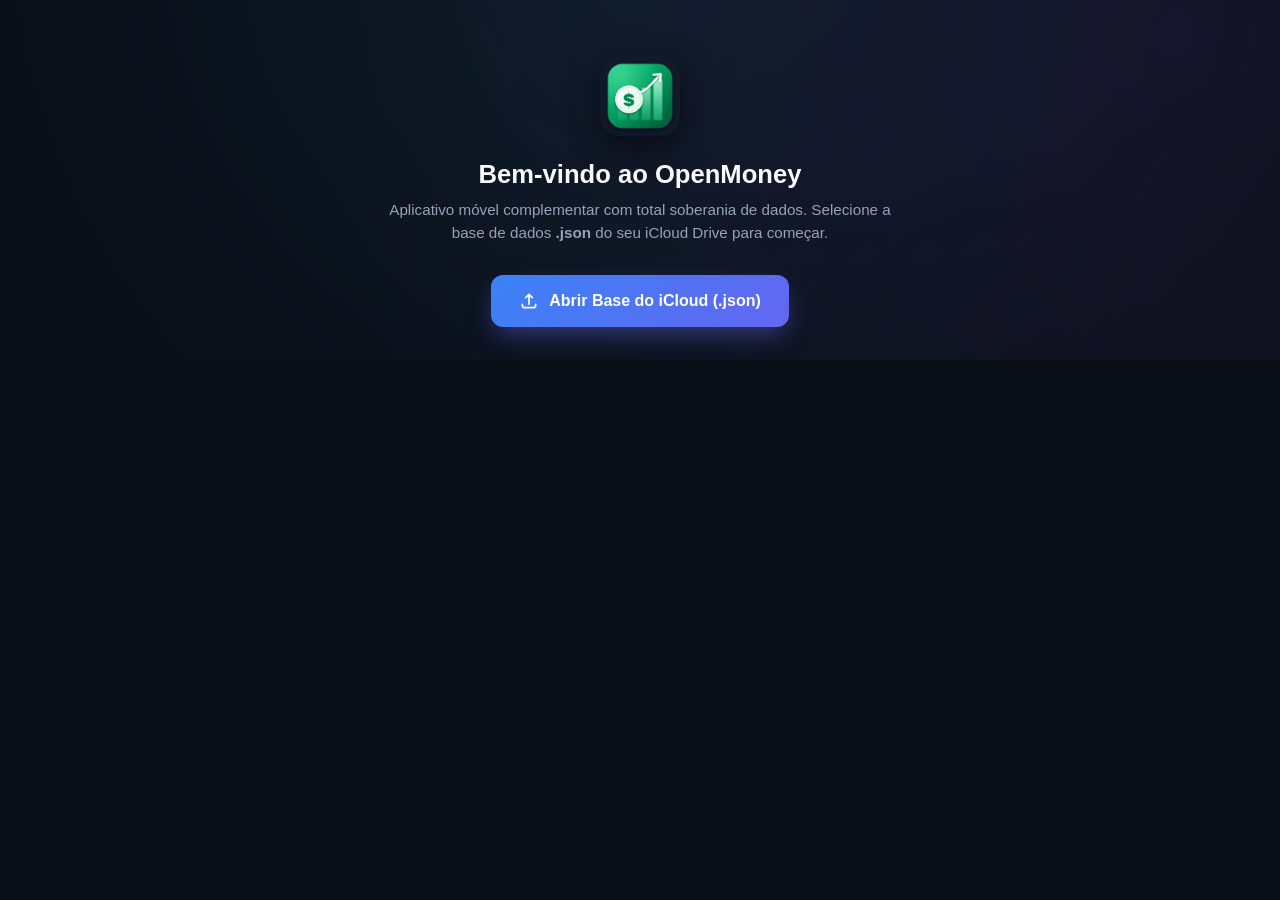
==== web/index.html @ 073218c0 "Update OpenMoney Mobile Web PWA - 24/10/2026 11:21" ====
<!DOCTYPE html>
<html lang="pt-BR">
<head>
  <meta charset="UTF-8">
  <meta name="viewport" content="width=device-width, initial-scale=1.0, maximum-scale=1.0, user-scalable=no, viewport-fit=cover">
  <title>OpenMoney</title>

  <!-- PWA & Apple Mobile Web App Settings -->
  <meta name="theme-color" content="#0a0e17">
  <meta name="apple-mobile-web-app-capable" content="yes">
  <meta name="apple-mobile-web-app-status-bar-style" content="black-translucent">
  <meta name="apple-mobile-web-app-title" content="OpenMoney">
  <link rel="apple-touch-icon" href="icons/apple-touch-icon.png">
  <link rel="icon" type="image/png" sizes="32x32" href="icons/favicon-32.png">
  <link rel="manifest" href="manifest.json">

  <!-- Stylesheet -->
  <link rel="stylesheet" href="css/style.css">
</head>
<body>

  <!-- Dynamic Application Root -->
  <div id="app"></div>

  <!-- Toast Notification -->
  <div id="toast" class="toast"></div>

  <!-- MODAL: Alternar Base de Dados -->
  <div id="modalDbSwitcher" class="modal-overlay">
    <div class="sheet">
      <div class="sheet-handle"></div>
      <div class="sheet-header">
        <div class="sheet-title">Bases de Dados</div>
        <button class="sheet-close">&times;</button>
      </div>

      <div id="dbListContainer" style="margin-bottom: 20px;"></div>

      <button id="btnAddNewDb" class="btn-submit" style="background: rgba(255, 255, 255, 0.08); box-shadow: none; border: 1px dashed var(--border-glass);">
        + Importar Outra Base do iCloud (.json)
      </button>
      <input type="file" id="fileInputSwitcher" accept=".json" style="display:none;">
    </div>
  </div>

  <!-- MODAL: Detalhes da Conta (Extrato Recente) -->
  <div id="modalAccountDetails" class="modal-overlay">
    <div class="sheet">
      <div class="sheet-handle"></div>
      <div class="sheet-header">
        <div>
          <div id="accountDetailsTitle" class="sheet-title">Conta</div>
          <div id="accountDetailsSubtitle" style="font-size:0.8rem;color:var(--text-muted);margin-top:2px;"></div>
        </div>
        <button class="sheet-close">&times;</button>
      </div>
      <div id="accountTxList" style="overflow-y: auto; max-height: 55vh;"></div>
    </div>
  </div>

  <!-- MODAL: Incluir Novo Lançamento -->
  <div id="modalNewTx" class="modal-overlay">
    <div class="sheet">
      <div class="sheet-handle"></div>
      <div class="sheet-header">
        <div class="sheet-title">Novo Lançamento</div>
        <button class="sheet-close">&times;</button>
      </div>

      <!-- Segmented Control: Despesa / Receita / Transferência -->
      <div class="segmented-control">
        <button class="segmented-btn active despesa" data-type="despesa">Despesa</button>
        <button class="segmented-btn" data-type="receita">Receita</button>
        <button class="segmented-btn" data-type="transferencia">Transferência</button>
      </div>

      <!-- Valor -->
      <div class="form-group">
        <label class="form-label">Valor (R$)</label>
        <div class="amount-input-wrapper">
          <input type="text" id="txAmount" class="form-input amount-input" placeholder="0,00" inputmode="decimal">
        </div>
      </div>

      <!-- Sugestões de Favorecidos Frequentes -->
      <div id="payeeChipsContainer" class="chips-scroll"></div>

      <!-- Favorecido / Descrição -->
      <div class="form-group" id="txPayeeGroup">
        <label class="form-label">Favorecido / Estabelecimento</label>
        <input type="text" id="txPayee" class="form-input" placeholder="Ex: Supermercado, Salário, Restaurante">
      </div>

      <!-- Conta de Origem -->
      <div class="form-group">
        <label class="form-label" id="txAccLabel">Conta</label>
        <select id="txAccSelect" class="form-select"></select>
      </div>

      <!-- Conta de Destino (Apenas Transferência) -->
      <div class="form-group" id="txPeerGroup" style="display:none;">
        <label class="form-label">Conta Destino</label>
        <select id="txPeerSelect" class="form-select"></select>
      </div>

      <!-- Categoria -->
      <div class="form-group" id="txCatGroup">
        <label class="form-label">Categoria</label>
        <select id="txCatSelect" class="form-select"></select>
      </div>

      <!-- Data -->
      <div class="form-group">
        <label class="form-label">Data</label>
        <input type="date" id="txDate" class="form-input">
      </div>

      <!-- Modalidade: Único ou Parcelado -->
      <div class="form-group">
        <label class="form-label">Modalidade</label>
        <select id="txMode" class="form-select">
          <option value="single">Lançamento Único</option>
          <option value="installment">Parcelado</option>
        </select>
      </div>

      <!-- Parcelas (se Parcelado) -->
      <div class="form-group" id="txInstallmentsGroup" style="display:none;">
        <label class="form-label">Quantidade de Parcelas</label>
        <input type="number" id="txInstallments" class="form-input" min="2" max="120" value="2">
      </div>

      <!-- Observação / Nota -->
      <div class="form-group">
        <label class="form-label">Nota / Memorando (Opcional)</label>
        <input type="text" id="txMemo" class="form-input" placeholder="Anotação ou tag de previsão">
      </div>

      <button id="btnSaveTx" class="btn-submit">Salvar Lançamento</button>
    </div>
  </div>

  <!-- Main JavaScript App -->
  <script type="module" src="js/app.js"></script>
</body>
</html>
---- web/css/style.css ----
/* OpenMoney Mobile - Liquid Glass UI */
:root {
  --bg-primary: #0a0e17;
  --bg-secondary: #121826;
  --bg-card: rgba(22, 30, 46, 0.75);
  --bg-card-hover: rgba(30, 41, 62, 0.85);
  --border-glass: rgba(255, 255, 255, 0.08);
  --border-focus: rgba(99, 102, 241, 0.6);
  
  --text-primary: #f8fafc;
  --text-secondary: #94a3b8;
  --text-muted: #64748b;
  
  --om-green: #10b981;
  --om-green-bg: rgba(16, 185, 129, 0.12);
  --om-red: #f43f5e;
  --om-red-bg: rgba(244, 63, 94, 0.12);
  --om-blue: #38bdf8;
  --om-blue-bg: rgba(56, 189, 248, 0.12);
  --om-purple: #a855f7;
  
  --radius-lg: 18px;
  --radius-md: 12px;
  --radius-sm: 8px;
  
  --shadow-glass: 0 8px 32px 0 rgba(0, 0, 0, 0.37);
  --safe-top: env(safe-area-inset-top, 20px);
  --safe-bottom: env(safe-area-inset-bottom, 20px);
}

* {
  box-sizing: border-box;
  margin: 0;
  padding: 0;
  -webkit-tap-highlight-color: transparent;
  font-family: -apple-system, BlinkMacSystemFont, "SF Pro Display", "SF Pro Text", "Helvetica Neue", Helvetica, Arial, sans-serif;
}

body {
  background-color: var(--bg-primary);
  color: var(--text-primary);
  min-height: 100vh;
  min-height: -webkit-fill-available;
  padding-top: var(--safe-top);
  padding-bottom: calc(var(--safe-bottom) + 80px);
  overflow-x: hidden;
  user-select: none;
  -webkit-user-select: none;
}

/* Background ambient blur */
body::before {
  content: '';
  position: fixed;
  top: -20%;
  left: -20%;
  width: 140%;
  height: 60%;
  background: radial-gradient(circle at 50% 20%, rgba(56, 189, 248, 0.08), transparent 70%),
              radial-gradient(circle at 80% 40%, rgba(168, 85, 247, 0.07), transparent 60%);
  pointer-events: none;
  z-index: -1;
}

/* Header */
.app-header {
  position: sticky;
  top: 0;
  z-index: 50;
  background: rgba(10, 14, 23, 0.82);
  backdrop-filter: blur(20px);
  -webkit-backdrop-filter: blur(20px);
  border-bottom: 1px solid var(--border-glass);
  padding: 12px 18px;
  display: flex;
  align-items: center;
  justify-content: space-between;
}

.brand {
  display: flex;
  align-items: center;
  gap: 10px;
}

.brand-icon {
  width: 32px;
  height: 32px;
  border-radius: 8px;
  box-shadow: 0 2px 8px rgba(0, 0, 0, 0.4);
}

.brand-title {
  font-size: 1.15rem;
  font-weight: 700;
  letter-spacing: -0.02em;
}

.db-selector-pill {
  background: rgba(255, 255, 255, 0.06);
  border: 1px solid var(--border-glass);
  color: var(--text-secondary);
  font-size: 0.8rem;
  font-weight: 500;
  padding: 6px 12px;
  border-radius: 20px;
  display: flex;
  align-items: center;
  gap: 6px;
  cursor: pointer;
  max-width: 170px;
  white-space: nowrap;
  overflow: hidden;
  text-overflow: ellipsis;
}

.db-selector-pill:active {
  background: rgba(255, 255, 255, 0.12);
}

/* Container */
.container {
  padding: 16px;
  max-width: 600px;
  margin: 0 auto;
}

/* Net Worth Banner (Liquid Glass) */
.net-worth-card {
  background: linear-gradient(135deg, rgba(30, 41, 59, 0.7), rgba(15, 23, 42, 0.85));
  border: 1px solid var(--border-glass);
  border-radius: var(--radius-lg);
  padding: 22px 20px;
  box-shadow: var(--shadow-glass);
  margin-bottom: 24px;
  position: relative;
  overflow: hidden;
}

.net-worth-card::after {
  content: '';
  position: absolute;
  top: 0;
  left: 0;
  right: 0;
  height: 1px;
  background: linear-gradient(90deg, transparent, rgba(255, 255, 255, 0.2), transparent);
}

.net-worth-label {
  font-size: 0.82rem;
  font-weight: 600;
  text-transform: uppercase;
  letter-spacing: 0.06em;
  color: var(--text-secondary);
  margin-bottom: 6px;
}

.net-worth-amount {
  font-size: 2.1rem;
  font-weight: 800;
  letter-spacing: -0.03em;
  color: var(--text-primary);
  margin-bottom: 12px;
}

.net-worth-sub {
  display: flex;
  align-items: center;
  gap: 8px;
  font-size: 0.84rem;
  color: var(--text-muted);
}

.net-worth-sub .val {
  color: var(--text-secondary);
  font-weight: 600;
}

/* Sync status badge */
.sync-banner {
  display: flex;
  align-items: center;
  justify-content: space-between;
  background: rgba(56, 189, 248, 0.08);
  border: 1px solid rgba(56, 189, 248, 0.2);
  border-radius: var(--radius-md);
  padding: 10px 14px;
  margin-bottom: 20px;
  font-size: 0.82rem;
}

.sync-btn {
  background: var(--om-blue);
  color: #031122;
  border: none;
  border-radius: var(--radius-sm);
  padding: 5px 10px;
  font-size: 0.78rem;
  font-weight: 700;
  cursor: pointer;
}

/* Account Section */
.section-title {
  font-size: 0.95rem;
  font-weight: 700;
  text-transform: uppercase;
  letter-spacing: 0.05em;
  color: var(--text-muted);
  margin: 18px 0 10px 4px;
  display: flex;
  align-items: center;
  justify-content: space-between;
}

.accounts-grid {
  display: flex;
  flex-direction: column;
  gap: 10px;
}

.account-card {
  background: var(--bg-card);
  backdrop-filter: blur(12px);
  -webkit-backdrop-filter: blur(12px);
  border: 1px solid var(--border-glass);
  border-radius: var(--radius-md);
  padding: 15px 16px;
  display: flex;
  align-items: center;
  justify-content: space-between;
  cursor: pointer;
  transition: transform 0.15s ease, background-color 0.15s ease;
}

.account-card:active {
  transform: scale(0.985);
  background-color: var(--bg-card-hover);
}

.account-info {
  display: flex;
  align-items: center;
  gap: 14px;
}

.account-icon {
  width: 42px;
  height: 42px;
  border-radius: 12px;
  display: flex;
  align-items: center;
  justify-content: center;
  font-size: 1.25rem;
}

.icon-corrente { background: rgba(56, 189, 248, 0.15); color: #38bdf8; }
.icon-poupanca { background: rgba(16, 185, 129, 0.15); color: #10b981; }
.icon-cartao { background: rgba(244, 63, 94, 0.15); color: #f43f5e; }
.icon-investimento { background: rgba(168, 85, 247, 0.15); color: #a855f7; }
.icon-dinheiro { background: rgba(245, 158, 11, 0.15); color: #f59e0b; }

.account-details .name {
  font-size: 0.98rem;
  font-weight: 600;
  color: var(--text-primary);
  margin-bottom: 2px;
}

.account-details .type {
  font-size: 0.78rem;
  color: var(--text-muted);
}

.account-balances {
  text-align: right;
}

.account-balances .real {
  font-size: 1.05rem;
  font-weight: 700;
  letter-spacing: -0.01em;
}

.account-balances .pred {
  font-size: 0.75rem;
  color: var(--text-muted);
  margin-top: 2px;
}

.text-positive { color: var(--om-green); }
.text-negative { color: var(--om-red); }
.text-neutral { color: var(--text-primary); }

/* Floating Action Button (FAB) */
.fab-btn {
  position: fixed;
  bottom: calc(var(--safe-bottom) + 18px);
  right: 20px;
  background: linear-gradient(135deg, #3b82f6, #6366f1);
  color: #fff;
  border: none;
  border-radius: 30px;
  padding: 14px 22px;
  font-size: 1rem;
  font-weight: 700;
  display: flex;
  align-items: center;
  gap: 8px;
  box-shadow: 0 10px 25px -5px rgba(99, 102, 241, 0.5), 0 8px 10px -6px rgba(99, 102, 241, 0.5);
  cursor: pointer;
  z-index: 60;
  transition: transform 0.15s ease;
}

.fab-btn:active {
  transform: scale(0.95);
}

/* Modals & Sheets */
.modal-overlay {
  position: fixed;
  inset: 0;
  background: rgba(0, 0, 0, 0.65);
  backdrop-filter: blur(8px);
  -webkit-backdrop-filter: blur(8px);
  z-index: 100;
  display: flex;
  align-items: flex-end;
  opacity: 0;
  pointer-events: none;
  transition: opacity 0.25s ease;
}

.modal-overlay.active {
  opacity: 1;
  pointer-events: auto;
}

.sheet {
  background: #111726;
  border-top: 1px solid var(--border-glass);
  border-top-left-radius: 24px;
  border-top-right-radius: 24px;
  width: 100%;
  max-height: 88vh;
  display: flex;
  flex-direction: column;
  padding: 18px 20px calc(var(--safe-bottom) + 20px);
  transform: translateY(100%);
  transition: transform 0.28s cubic-bezier(0.16, 1, 0.3, 1);
  overflow-y: auto;
}

.modal-overlay.active .sheet {
  transform: translateY(0);
}

.sheet-handle {
  width: 40px;
  height: 5px;
  background: rgba(255, 255, 255, 0.2);
  border-radius: 3px;
  margin: 0 auto 16px auto;
}

.sheet-header {
  display: flex;
  align-items: center;
  justify-content: space-between;
  margin-bottom: 20px;
}

.sheet-title {
  font-size: 1.25rem;
  font-weight: 700;
}

.sheet-close {
  background: rgba(255, 255, 255, 0.08);
  border: none;
  color: var(--text-secondary);
  width: 32px;
  height: 32px;
  border-radius: 50%;
  display: flex;
  align-items: center;
  justify-content: center;
  font-size: 1.1rem;
  cursor: pointer;
}

/* Forms */
.form-group {
  margin-bottom: 16px;
}

.form-label {
  display: block;
  font-size: 0.8rem;
  font-weight: 600;
  color: var(--text-secondary);
  text-transform: uppercase;
  letter-spacing: 0.04em;
  margin-bottom: 6px;
}

.form-input, .form-select {
  width: 100%;
  background: rgba(255, 255, 255, 0.05);
  border: 1px solid var(--border-glass);
  border-radius: var(--radius-md);
  color: var(--text-primary);
  font-size: 1rem;
  padding: 12px 14px;
  outline: none;
  transition: border-color 0.2s ease;
}

.form-input:focus, .form-select:focus {
  border-color: var(--border-focus);
  background: rgba(255, 255, 255, 0.08);
}

.amount-input-wrapper {
  position: relative;
  display: flex;
  align-items: center;
}

.amount-input {
  font-size: 1.6rem;
  font-weight: 700;
  text-align: right;
  padding-right: 14px;
}

/* Segmented Control */
.segmented-control {
  display: flex;
  background: rgba(255, 255, 255, 0.06);
  border-radius: var(--radius-md);
  padding: 3px;
  margin-bottom: 18px;
}

.segmented-btn {
  flex: 1;
  background: transparent;
  border: none;
  color: var(--text-secondary);
  padding: 10px 0;
  font-size: 0.88rem;
  font-weight: 600;
  border-radius: calc(var(--radius-md) - 3px);
  cursor: pointer;
  transition: all 0.18s ease;
}

.segmented-btn.active.despesa {
  background: var(--om-red);
  color: #fff;
}

.segmented-btn.active.receita {
  background: var(--om-green);
  color: #fff;
}

.segmented-btn.active.transferencia {
  background: var(--om-blue);
  color: #031122;
}

/* Frequent payees chips */
.chips-scroll {
  display: flex;
  gap: 8px;
  overflow-x: auto;
  padding-bottom: 8px;
  margin-bottom: 12px;
}

.chip {
  background: rgba(255, 255, 255, 0.06);
  border: 1px solid var(--border-glass);
  border-radius: 16px;
  padding: 6px 12px;
  font-size: 0.78rem;
  color: var(--text-secondary);
  white-space: nowrap;
  cursor: pointer;
}

.chip:active {
  background: rgba(255, 255, 255, 0.15);
  color: var(--text-primary);
}

/* Submit Button */
.btn-submit {
  width: 100%;
  background: linear-gradient(135deg, #10b981, #059669);
  color: #fff;
  border: none;
  border-radius: var(--radius-md);
  padding: 15px;
  font-size: 1.05rem;
  font-weight: 700;
  cursor: pointer;
  margin-top: 10px;
  box-shadow: 0 4px 14px rgba(16, 185, 129, 0.4);
}

.btn-submit:active {
  transform: scale(0.98);
}

/* Welcome Screen */
.welcome-card {
  text-align: center;
  padding: 40px 20px;
}

.welcome-icon {
  width: 80px;
  height: 80px;
  border-radius: 20px;
  margin-bottom: 20px;
  box-shadow: 0 10px 30px rgba(0, 0, 0, 0.5);
}

.welcome-title {
  font-size: 1.6rem;
  font-weight: 800;
  margin-bottom: 10px;
}

.welcome-desc {
  font-size: 0.95rem;
  color: var(--text-secondary);
  line-height: 1.5;
  margin-bottom: 30px;
}

.btn-choose-file {
  display: inline-flex;
  align-items: center;
  gap: 10px;
  background: linear-gradient(135deg, #3b82f6, #6366f1);
  color: #fff;
  border: none;
  border-radius: var(--radius-md);
  padding: 16px 28px;
  font-size: 1rem;
  font-weight: 700;
  cursor: pointer;
  box-shadow: 0 10px 25px -5px rgba(99, 102, 241, 0.5);
}

/* Toast */
.toast {
  position: fixed;
  bottom: calc(var(--safe-bottom) + 85px);
  left: 50%;
  transform: translateX(-50%) translateY(50px);
  background: rgba(15, 23, 42, 0.92);
  backdrop-filter: blur(14px);
  -webkit-backdrop-filter: blur(14px);
  border: 1px solid var(--border-glass);
  color: var(--text-primary);
  padding: 12px 20px;
  border-radius: 30px;
  font-size: 0.88rem;
  font-weight: 600;
  box-shadow: 0 10px 25px rgba(0, 0, 0, 0.5);
  opacity: 0;
  pointer-events: none;
  transition: all 0.3s cubic-bezier(0.16, 1, 0.3, 1);
  z-index: 200;
  white-space: nowrap;
}

.toast.show {
  transform: translateX(-50%) translateY(0);
  opacity: 1;
}

/* Database Item in Switcher */
.db-item {
  display: flex;
  align-items: center;
  justify-content: space-between;
  background: rgba(255, 255, 255, 0.04);
  border: 1px solid var(--border-glass);
  border-radius: var(--radius-md);
  padding: 14px 16px;
  margin-bottom: 10px;
  cursor: pointer;
}

.db-item.active {
  border-color: var(--om-blue);
  background: rgba(56, 189, 248, 0.08);
}
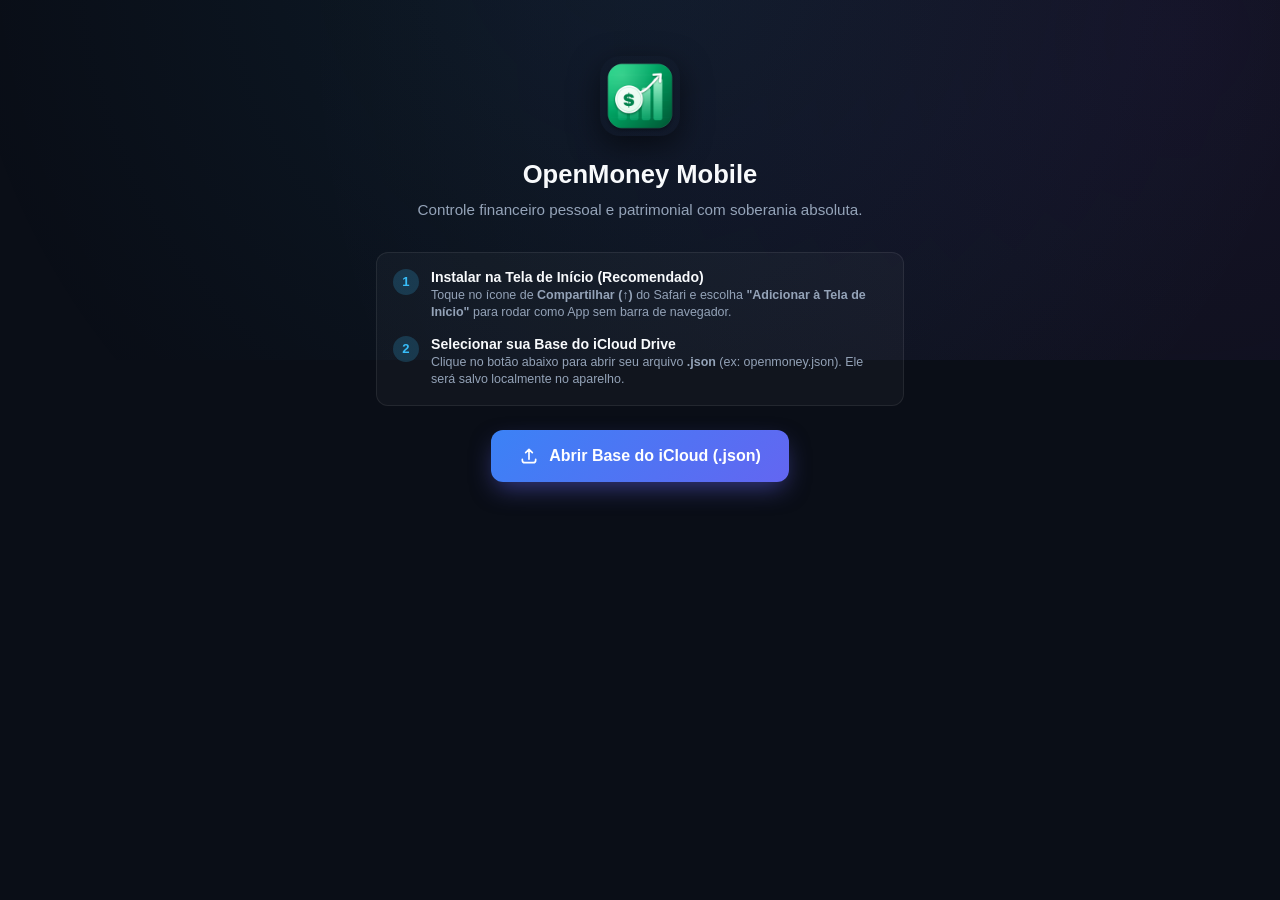
==== commit 8b7c8a68: "Update OpenMoney Mobile Web PWA - 24/10/2026 13:19" ====
--- a/web/index.html
+++ b/web/index.html
@@ -54,7 +54,15 @@
         </div>
         <button class="sheet-close">&times;</button>
       </div>
-      <div id="accountTxList" style="overflow-y: auto; max-height: 55vh;"></div>
+
+      <!-- Filtro de Período -->
+      <div class="filter-tabs">
+        <button id="btnAccountTabMonth" class="filter-tab active">Mês Atual</button>
+        <button id="btnAccountTabAll" class="filter-tab">Todos os Lançamentos</button>
+      </div>
+
+      <div id="accountTxSummary" class="account-recent-banner" style="display:none;"></div>
+      <div id="accountTxList" style="overflow-y: auto; max-height: 52vh; overscroll-behavior: contain; -webkit-overflow-scrolling: touch;"></div>
     </div>
   </div>
 
@@ -82,13 +90,16 @@
         </div>
       </div>
 
-      <!-- Sugestões de Favorecidos Frequentes -->
+      <!-- Sugestões de Favorecidos Frequentes (Chips) -->
       <div id="payeeChipsContainer" class="chips-scroll"></div>
 
-      <!-- Favorecido / Descrição -->
+      <!-- Favorecido / Descrição com Autocomplete -->
       <div class="form-group" id="txPayeeGroup">
         <label class="form-label">Favorecido / Estabelecimento</label>
-        <input type="text" id="txPayee" class="form-input" placeholder="Ex: Supermercado, Salário, Restaurante">
+        <div class="autocomplete-wrapper">
+          <input type="text" id="txPayee" class="form-input" placeholder="Ex: Supermercado, Salário, Restaurante" autocomplete="off" autocapitalize="words">
+          <div id="payeeDropdown" class="autocomplete-dropdown"></div>
+        </div>
       </div>
 
       <!-- Conta de Origem -->
@@ -113,6 +124,15 @@
       <div class="form-group">
         <label class="form-label">Data</label>
         <input type="date" id="txDate" class="form-input">
+      </div>
+
+      <!-- Status de Conciliação -->
+      <div class="form-group" style="display:flex;align-items:center;justify-content:space-between;background:rgba(255,255,255,0.04);padding:10px 14px;border-radius:var(--radius-md);border:1px solid var(--border-glass);">
+        <div>
+          <label class="form-label" style="margin-bottom:2px;cursor:pointer;" for="txRecCheckbox">Conciliado (Efetivado)</label>
+          <div style="font-size:0.75rem;color:var(--text-muted);">Debita imediatamente do Saldo Real</div>
+        </div>
+        <input type="checkbox" id="txRecCheckbox" checked style="width:20px;height:20px;accent-color:var(--om-green);cursor:pointer;">
       </div>
 
       <!-- Modalidade: Único ou Parcelado -->
--- a/web/css/style.css
+++ b/web/css/style.css
@@ -338,19 +338,30 @@
   pointer-events: auto;
 }
 
+/* Body scroll lock when modal is open */
+body.modal-open {
+  overflow: hidden !important;
+  position: fixed;
+  width: 100%;
+  height: 100%;
+}
+
 .sheet {
   background: #111726;
   border-top: 1px solid var(--border-glass);
   border-top-left-radius: 24px;
   border-top-right-radius: 24px;
   width: 100%;
-  max-height: 88vh;
+  max-height: 90vh;
   display: flex;
   flex-direction: column;
   padding: 18px 20px calc(var(--safe-bottom) + 20px);
   transform: translateY(100%);
   transition: transform 0.28s cubic-bezier(0.16, 1, 0.3, 1);
   overflow-y: auto;
+  overscroll-behavior: contain;
+  -webkit-overflow-scrolling: touch;
+  touch-action: pan-y;
 }
 
 .modal-overlay.active .sheet {
@@ -604,3 +615,157 @@
   border-color: var(--om-blue);
   background: rgba(56, 189, 248, 0.08);
 }
+
+/* Autocomplete for Payee */
+.autocomplete-wrapper {
+  position: relative;
+}
+
+.autocomplete-dropdown {
+  position: absolute;
+  top: calc(100% + 4px);
+  left: 0;
+  right: 0;
+  background: rgba(18, 25, 41, 0.98);
+  backdrop-filter: blur(20px);
+  -webkit-backdrop-filter: blur(20px);
+  border: 1px solid var(--border-glass);
+  border-radius: var(--radius-md);
+  max-height: 220px;
+  overflow-y: auto;
+  z-index: 150;
+  box-shadow: 0 12px 30px rgba(0, 0, 0, 0.6);
+  display: none;
+  overscroll-behavior: contain;
+  -webkit-overflow-scrolling: touch;
+}
+
+.autocomplete-dropdown.show {
+  display: block;
+}
+
+.autocomplete-item {
+  padding: 10px 14px;
+  display: flex;
+  align-items: center;
+  justify-content: space-between;
+  border-bottom: 1px solid rgba(255, 255, 255, 0.05);
+  cursor: pointer;
+}
+
+.autocomplete-item:active {
+  background: rgba(255, 255, 255, 0.1);
+}
+
+.autocomplete-item .name {
+  font-size: 0.92rem;
+  font-weight: 600;
+  color: var(--text-primary);
+}
+
+.autocomplete-item .cat-badge {
+  font-size: 0.72rem;
+  color: var(--text-muted);
+  background: rgba(255, 255, 255, 0.06);
+  padding: 2px 8px;
+  border-radius: 10px;
+  max-width: 140px;
+  white-space: nowrap;
+  overflow: hidden;
+  text-overflow: ellipsis;
+}
+
+/* Onboarding Steps Card */
+.steps-card {
+  background: rgba(255, 255, 255, 0.03);
+  border: 1px solid var(--border-glass);
+  border-radius: var(--radius-md);
+  padding: 16px;
+  text-align: left;
+  margin: 20px 0 24px 0;
+}
+
+.step-item {
+  display: flex;
+  align-items: flex-start;
+  gap: 12px;
+  margin-bottom: 14px;
+}
+
+.step-item:last-child {
+  margin-bottom: 0;
+}
+
+.step-number {
+  width: 26px;
+  height: 26px;
+  border-radius: 50%;
+  background: rgba(56, 189, 248, 0.2);
+  color: #38bdf8;
+  display: flex;
+  align-items: center;
+  justify-content: center;
+  font-size: 0.82rem;
+  font-weight: 700;
+  flex-shrink: 0;
+}
+
+.step-content .step-title {
+  font-size: 0.88rem;
+  font-weight: 700;
+  color: var(--text-primary);
+  margin-bottom: 2px;
+}
+
+.step-content .step-desc {
+  font-size: 0.78rem;
+  color: var(--text-secondary);
+  line-height: 1.4;
+}
+
+/* Filter Tabs */
+.filter-tabs {
+  display: flex;
+  gap: 8px;
+  margin-bottom: 12px;
+  padding-bottom: 8px;
+}
+
+.filter-tab {
+  background: rgba(255, 255, 255, 0.05);
+  border: 1px solid var(--border-glass);
+  border-radius: 16px;
+  padding: 5px 12px;
+  font-size: 0.76rem;
+  font-weight: 600;
+  color: var(--text-secondary);
+  cursor: pointer;
+}
+
+.filter-tab.active {
+  background: var(--om-blue-bg);
+  border-color: rgba(56, 189, 248, 0.4);
+  color: var(--om-blue);
+}
+
+.tx-day-header {
+  font-size: 0.72rem;
+  font-weight: 700;
+  color: var(--text-muted);
+  text-transform: uppercase;
+  letter-spacing: 0.05em;
+  padding: 10px 0 4px 0;
+  border-bottom: 1px solid rgba(255, 255, 255, 0.05);
+}
+
+.account-recent-banner {
+  display: flex;
+  justify-content: space-between;
+  align-items: center;
+  background: rgba(255, 255, 255, 0.03);
+  padding: 10px 14px;
+  border-radius: var(--radius-sm);
+  margin-bottom: 12px;
+  font-size: 0.8rem;
+}
+
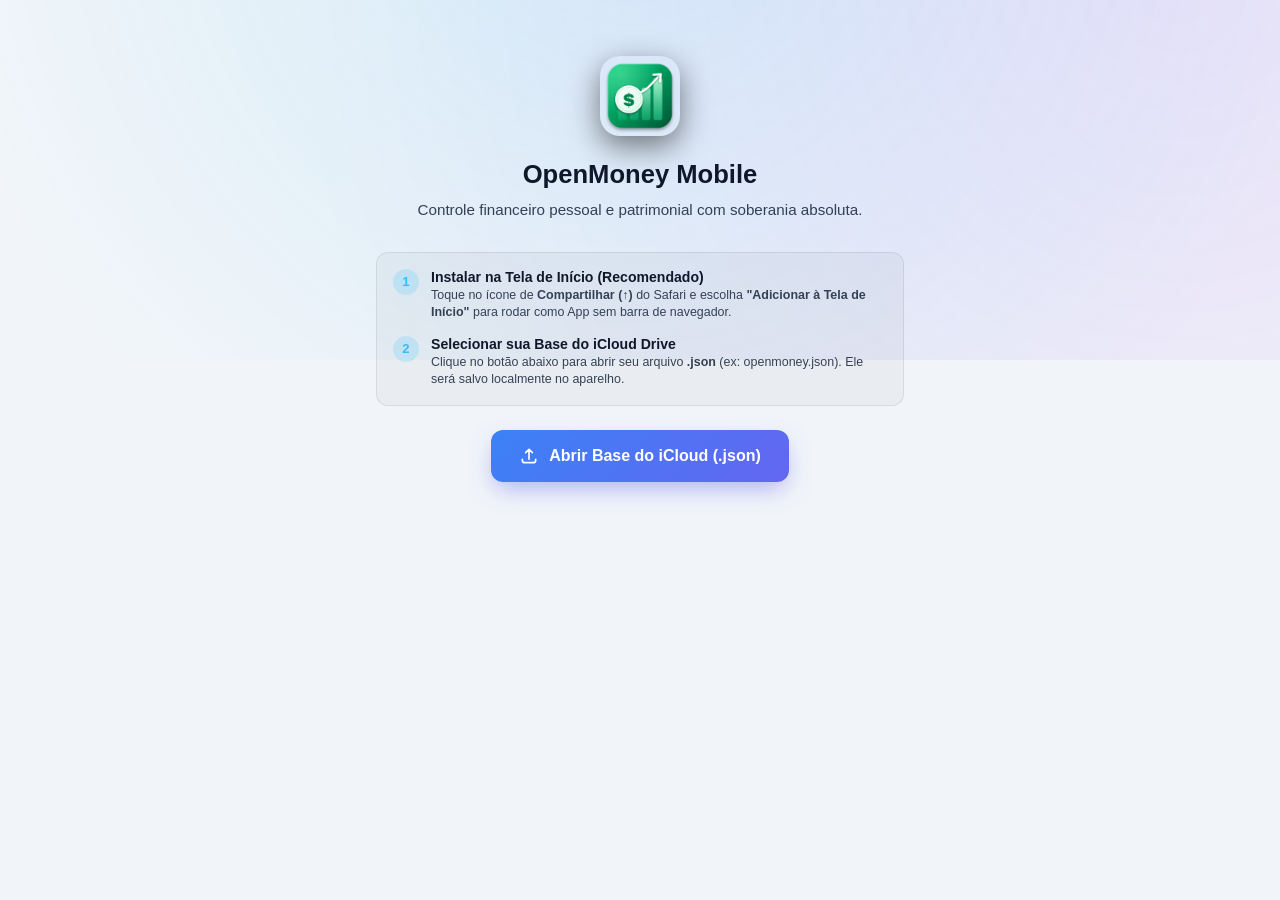
==== commit 9dbf6e87: "Update OpenMoney Mobile Web PWA - 24/10/2026 14:54" ====
--- a/web/index.html
+++ b/web/index.html
@@ -66,14 +66,50 @@
     </div>
   </div>
 
-  <!-- MODAL: Incluir Novo Lançamento -->
+  <!-- MODAL: Ações do Lançamento (Editar, Copiar, Excluir) -->
+  <div id="modalTxActions" class="modal-overlay">
+    <div class="sheet">
+      <div class="sheet-handle"></div>
+      <div class="sheet-header">
+        <div>
+          <div id="actionTxPayee" class="sheet-title">Favorecido</div>
+          <div id="actionTxSubtitle" style="font-size:0.8rem;color:var(--text-muted);margin-top:2px;"></div>
+        </div>
+        <button class="sheet-close">&times;</button>
+      </div>
+
+      <div style="margin-bottom: 18px; text-align: center; padding: 10px 0;">
+        <div id="actionTxAmount" style="font-size: 1.8rem; font-weight: 800;"></div>
+        <div id="actionTxStatus" style="font-size: 0.76rem; color: var(--text-muted); margin-top: 4px;"></div>
+      </div>
+
+      <button id="btnActionEditTx" class="action-item-btn">
+        <svg width="20" height="20" fill="none" stroke="currentColor" viewBox="0 0 24 24"><path stroke-linecap="round" stroke-linejoin="round" stroke-width="2" d="M11 5H6a2 2 0 00-2 2v11a2 2 0 002 2h11a2 2 0 002-2v-5m-1.414-9.414a2 2 0 112.828 2.828L11.828 15H9v-2.828l8.586-8.586z"/></svg>
+        <span>Editar Lançamento</span>
+      </button>
+
+      <button id="btnActionCopyTx" class="action-item-btn">
+        <svg width="20" height="20" fill="none" stroke="currentColor" viewBox="0 0 24 24"><path stroke-linecap="round" stroke-linejoin="round" stroke-width="2" d="M8 16H6a2 2 0 01-2-2V6a2 2 0 012-2h8a2 2 0 012 2v2m-6 12h8a2 2 0 002-2v-8a2 2 0 00-2-2h-8a2 2 0 00-2 2v8a2 2 0 002 2z"/></svg>
+        <span>Copiar / Duplicar</span>
+      </button>
+
+      <button id="btnActionDeleteTx" class="action-item-btn delete">
+        <svg width="20" height="20" fill="none" stroke="currentColor" viewBox="0 0 24 24"><path stroke-linecap="round" stroke-linejoin="round" stroke-width="2" d="M19 7l-.867 12.142A2 2 0 0116.138 21H7.862a2 2 0 01-1.995-1.858L5 7m5 4v6m4-6v6m1-10V4a1 1 0 00-1-1h-4a1 1 0 00-1 1v3M4 7h16"/></svg>
+        <span>Excluir Lançamento</span>
+      </button>
+    </div>
+  </div>
+
+  <!-- MODAL: Incluir / Editar Lançamento -->
   <div id="modalNewTx" class="modal-overlay">
     <div class="sheet">
       <div class="sheet-handle"></div>
       <div class="sheet-header">
-        <div class="sheet-title">Novo Lançamento</div>
-        <button class="sheet-close">&times;</button>
-      </div>
+        <div id="txModalTitle" class="sheet-title">Novo Lançamento</div>
+        <button class="sheet-close">&times;</button>
+      </div>
+
+      <input type="hidden" id="txEditId" value="">
 
       <!-- Segmented Control: Despesa / Receita / Transferência -->
       <div class="segmented-control">
--- a/web/css/style.css
+++ b/web/css/style.css
@@ -28,6 +28,135 @@
   --safe-bottom: env(safe-area-inset-bottom, 20px);
 }
 
+/* Light Theme (Prefers Color Scheme) */
+@media (prefers-color-scheme: light) {
+  :root {
+    --bg-primary: #f1f5f9;
+    --bg-secondary: #e2e8f0;
+    --bg-card: rgba(255, 255, 255, 0.85);
+    --bg-card-hover: rgba(255, 255, 255, 0.95);
+    --border-glass: rgba(0, 0, 0, 0.08);
+    --border-focus: rgba(99, 102, 241, 0.8);
+    
+    --text-primary: #0f172a;
+    --text-secondary: #334155;
+    --text-muted: #64748b;
+    
+    --om-green: #059669;
+    --om-green-bg: rgba(5, 150, 105, 0.12);
+    --om-red: #e11d48;
+    --om-red-bg: rgba(225, 29, 72, 0.12);
+    --om-blue: #0284c7;
+    --om-blue-bg: rgba(2, 132, 199, 0.12);
+    --om-purple: #9333ea;
+    
+    --shadow-glass: 0 8px 28px rgba(0, 0, 0, 0.06);
+  }
+
+  body::before {
+    background: radial-gradient(circle at 50% 10%, rgba(56, 189, 248, 0.15), transparent 70%),
+                radial-gradient(circle at 80% 30%, rgba(168, 85, 247, 0.12), transparent 60%) !important;
+  }
+
+  .app-header {
+    background: rgba(241, 245, 249, 0.88) !important;
+    border-bottom: 1px solid rgba(0, 0, 0, 0.08) !important;
+  }
+
+  .sheet {
+    background: #ffffff !important;
+    border-top: 1px solid rgba(0, 0, 0, 0.1) !important;
+    color: #0f172a !important;
+  }
+
+  .sheet-handle {
+    background: rgba(0, 0, 0, 0.2) !important;
+  }
+
+  .form-input, .form-select {
+    background: rgba(0, 0, 0, 0.04) !important;
+    color: #0f172a !important;
+    border-color: rgba(0, 0, 0, 0.12) !important;
+  }
+
+  .form-input:focus, .form-select:focus {
+    background: #ffffff !important;
+  }
+
+  .segmented-control {
+    background: rgba(0, 0, 0, 0.06) !important;
+  }
+
+  .net-worth-card {
+    background: linear-gradient(135deg, rgba(255, 255, 255, 0.95), rgba(241, 245, 249, 0.92)) !important;
+    border: 1px solid rgba(0, 0, 0, 0.08) !important;
+    box-shadow: 0 10px 30px rgba(0, 0, 0, 0.07) !important;
+  }
+
+  .net-worth-card::after {
+    background: linear-gradient(90deg, transparent, rgba(0, 0, 0, 0.08), transparent) !important;
+  }
+
+  .toast {
+    background: rgba(255, 255, 255, 0.95) !important;
+    color: #0f172a !important;
+    border: 1px solid rgba(0, 0, 0, 0.1) !important;
+    box-shadow: 0 10px 30px rgba(0, 0, 0, 0.15) !important;
+  }
+
+  .autocomplete-dropdown {
+    background: #ffffff !important;
+    border: 1px solid rgba(0, 0, 0, 0.12) !important;
+    box-shadow: 0 12px 30px rgba(0, 0, 0, 0.15) !important;
+  }
+
+  .autocomplete-item {
+    border-bottom: 1px solid rgba(0, 0, 0, 0.06) !important;
+  }
+
+  .autocomplete-item:active {
+    background: rgba(0, 0, 0, 0.05) !important;
+  }
+
+  .db-selector-pill {
+    background: rgba(0, 0, 0, 0.05) !important;
+    border: 1px solid rgba(0, 0, 0, 0.1) !important;
+    color: var(--text-primary) !important;
+  }
+
+  .db-item {
+    background: rgba(0, 0, 0, 0.03) !important;
+    border: 1px solid rgba(0, 0, 0, 0.08) !important;
+  }
+
+  .steps-card {
+    background: rgba(0, 0, 0, 0.03) !important;
+    border: 1px solid rgba(0, 0, 0, 0.08) !important;
+  }
+
+  .chip {
+    background: rgba(0, 0, 0, 0.05) !important;
+    border: 1px solid rgba(0, 0, 0, 0.08) !important;
+    color: var(--text-primary) !important;
+  }
+
+  .badge-count {
+    background: rgba(0, 0, 0, 0.06) !important;
+    border: 1px solid rgba(0, 0, 0, 0.08) !important;
+    color: var(--text-secondary) !important;
+  }
+
+  .action-item-btn {
+    background: rgba(0, 0, 0, 0.04) !important;
+    border: 1px solid rgba(0, 0, 0, 0.08) !important;
+    color: var(--text-primary) !important;
+  }
+
+  .action-item-btn:active {
+    background: rgba(0, 0, 0, 0.08) !important;
+  }
+}
+
 * {
   box-sizing: border-box;
   margin: 0;
@@ -185,23 +314,43 @@
   background: rgba(56, 189, 248, 0.08);
   border: 1px solid rgba(56, 189, 248, 0.2);
   border-radius: var(--radius-md);
-  padding: 10px 14px;
+  padding: 12px 14px;
   margin-bottom: 20px;
   font-size: 0.82rem;
+  gap: 10px;
 }
 
 .sync-btn {
-  background: var(--om-blue);
-  color: #031122;
+  border-radius: var(--radius-sm);
+  padding: 8px 12px;
+  font-size: 0.78rem;
+  font-weight: 700;
+  cursor: pointer;
+  display: inline-flex;
+  align-items: center;
+  gap: 6px;
+  transition: transform 0.15s ease, opacity 0.15s ease;
+  white-space: nowrap;
+}
+
+.sync-btn:active {
+  transform: scale(0.96);
+}
+
+.btn-reload-cloud {
+  background: linear-gradient(135deg, #2563eb, #4f46e5);
+  color: #ffffff;
   border: none;
-  border-radius: var(--radius-sm);
-  padding: 5px 10px;
-  font-size: 0.78rem;
-  font-weight: 700;
-  cursor: pointer;
-}
-
-/* Account Section */
+  box-shadow: 0 4px 12px rgba(37, 99, 235, 0.35);
+}
+
+.btn-save-cloud {
+  background: rgba(16, 185, 129, 0.14);
+  color: var(--om-green);
+  border: 1px solid rgba(16, 185, 129, 0.3);
+}
+
+/* Account Section & Collapsibles */
 .section-title {
   font-size: 0.95rem;
   font-weight: 700;
@@ -209,6 +358,104 @@
   letter-spacing: 0.05em;
   color: var(--text-muted);
   margin: 18px 0 10px 4px;
+  display: flex;
+  align-items: center;
+  justify-content: space-between;
+}
+
+.collapsible-header {
+  display: flex;
+  align-items: center;
+  justify-content: space-between;
+  padding: 12px 4px;
+  cursor: pointer;
+  user-select: none;
+  margin-top: 10px;
+}
+
+.collapsible-header .title-wrap {
+  display: flex;
+  align-items: center;
+  gap: 8px;
+  font-size: 0.95rem;
+  font-weight: 700;
+  text-transform: uppercase;
+  letter-spacing: 0.05em;
+  color: var(--text-muted);
+}
+
+.collapsible-header .chevron {
+  width: 18px;
+  height: 18px;
+  transition: transform 0.22s ease;
+  color: var(--text-muted);
+}
+
+.collapsible-header.collapsed .chevron {
+  transform: rotate(-90deg);
+}
+
+.collapsible-content {
+  display: flex;
+  flex-direction: column;
+  gap: 10px;
+}
+
+.collapsible-content.collapsed {
+  display: none;
+}
+
+.badge-count {
+  background: rgba(255, 255, 255, 0.08);
+  border: 1px solid var(--border-glass);
+  padding: 2px 8px;
+  border-radius: 12px;
+  font-size: 0.75rem;
+  font-weight: 600;
+  color: var(--text-secondary);
+}
+
+.badge-favorite {
+  color: #eab308;
+  font-size: 0.85rem;
+}
+
+/* Clickable Transaction Rows & Action Modal */
+.tx-clickable-row {
+  cursor: pointer;
+  transition: background-color 0.15s ease;
+}
+
+.tx-clickable-row:active {
+  background: rgba(255, 255, 255, 0.06);
+}
+
+.action-item-btn {
+  width: 100%;
+  display: flex;
+  align-items: center;
+  gap: 12px;
+  padding: 14px 16px;
+  background: rgba(255, 255, 255, 0.05);
+  border: 1px solid var(--border-glass);
+  border-radius: var(--radius-md);
+  color: var(--text-primary);
+  font-size: 0.98rem;
+  font-weight: 600;
+  cursor: pointer;
+  margin-bottom: 10px;
+  transition: background-color 0.15s ease;
+}
+
+.action-item-btn:active {
+  background: rgba(255, 255, 255, 0.1);
+}
+
+.action-item-btn.delete {
+  color: var(--om-red);
+  background: rgba(244, 63, 94, 0.08);
+  border-color: rgba(244, 63, 94, 0.2);
+}
   display: flex;
   align-items: center;
   justify-content: space-between;
